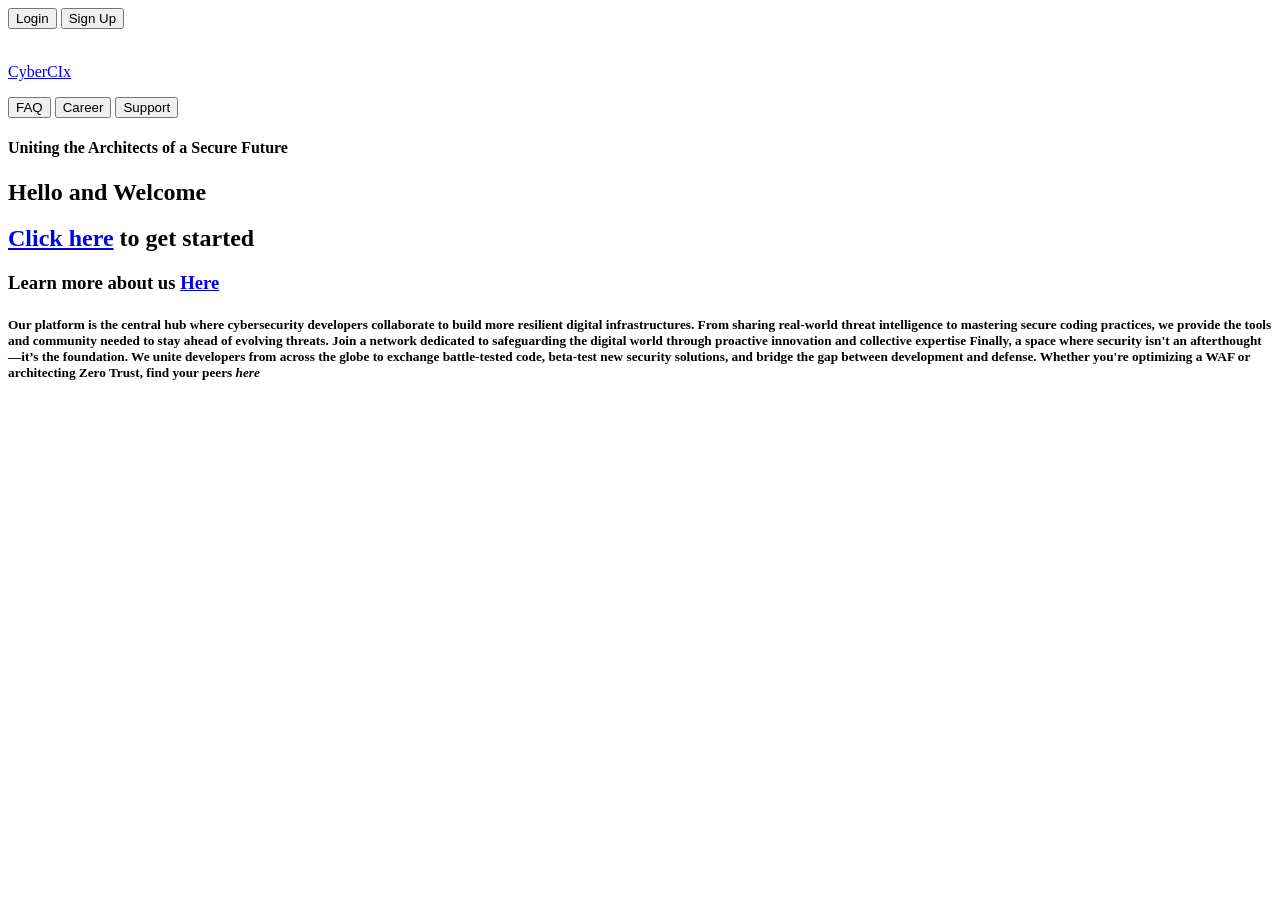
==== index.html @ f703ee5b "Rename cybercix/cybercix.html to index.html" ====
<!DOCTYPE html>

<html>

<head>
  <link rel="preconnect" href="https://fonts.googleapis.com">
  <link rel="preconnect" href="https://fonts.gstatic.com" crossorigin>
  <link href="https://fonts.googleapis.com/css2?family=Saira:ital,wght@0,100..900;1,100..900&display=swap" rel="stylesheet">
  <link rel="stylesheet" href="body.css">
  <link rel="stylesheet" href="header.css">
  <link rel="stylesheet" href="sidebar.css">
  <link rel="stylesheet" href="general.css">
  <title>CyberCIx | Main Page</title>
</head>



<body>
  <header>
    <div class="left-section">
      <a href="cybercix/login.html"><button class="login-button">Login</button></a>
      <a href="cybercix/register.html"><button class="signup-button">Sign Up</button></a>
    </div>

    <div class="middle-section">
      <a href="../cybercix.html"><img class="logo" src="cybercix/icons/logo.jpg" alt=""></a>
      <a href="../cybercix.html"><p>CyberCIx</p></a>
    </div>

    <div class="right-section">
      <a href="cybercix/FAQ.html"><button class="login-button">FAQ</button></a>
      <button class="signup-button">Career</button>
      <button class="login-button">Support</button>
    </div>
  </header>

  <section class="Welcome">
    <h4>Uniting the Architects of a Secure Future</h4>
    <h1>Hello and Welcome</h1>
    <h2><a href="cybercix/register.html"><strong>Click here</strong></a> to get started</h2>
    <h3>Learn more about us <a href="cybercix/FAQ.html"><strong>Here</strong></a></h3>
    <h5>Our platform is the central hub where cybersecurity developers collaborate to build more resilient digital infrastructures. From sharing real-world threat intelligence to mastering secure coding practices, we provide the tools and community needed to stay ahead of evolving threats. Join a network dedicated to safeguarding the digital world through proactive innovation and collective expertise Finally, a space where security isn't an afterthought—it’s the foundation. We unite developers from across the globe to exchange battle-tested code, beta-test new security solutions, and bridge the gap between development and defense. Whether you're optimizing a WAF or architecting Zero Trust, find your peers <em>here</em></h5>
  </section>

</body>


</html>
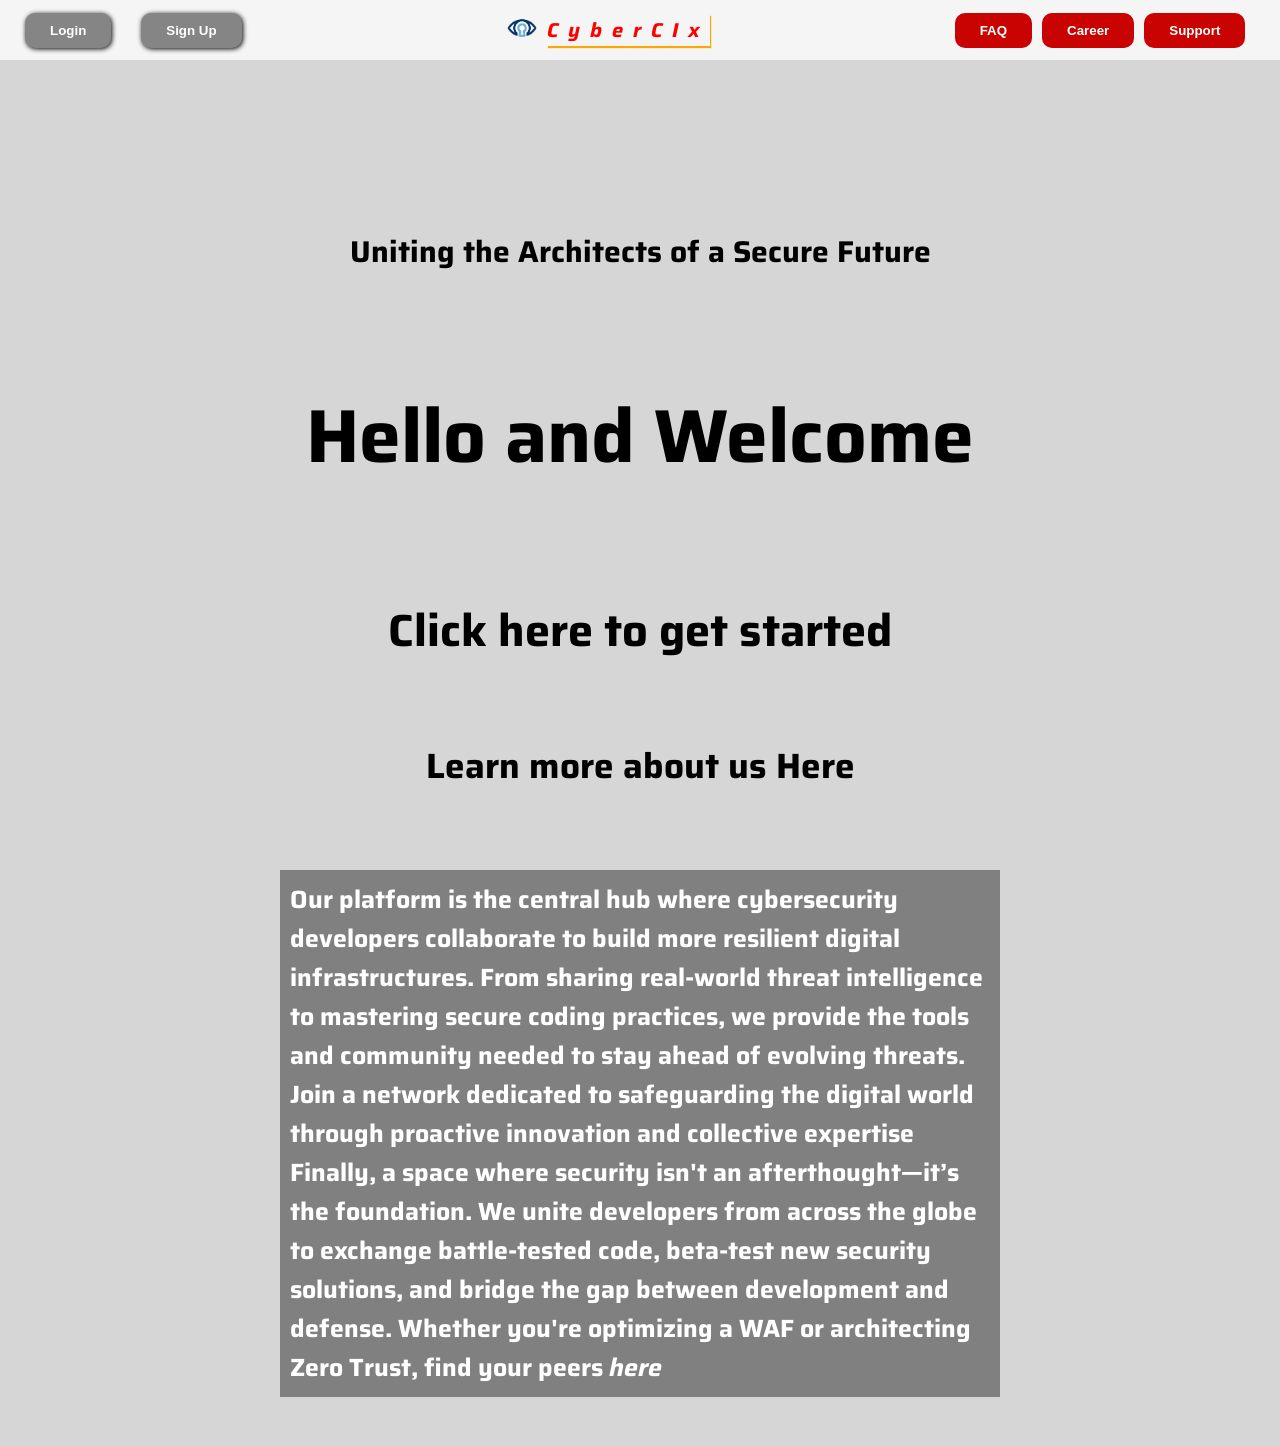
==== commit f81b79b4: "Fix HTML formatting and structure" ====
--- a/index.html
+++ b/index.html
@@ -24,7 +24,7 @@
 
     <div class="middle-section">
       <a href="../cybercix.html"><img class="logo" src="cybercix/icons/logo.jpg" alt=""></a>
-      <a href="../cybercix.html"><p>CyberCIx</p></a>
+      <a href="cybercix.html"><p>CyberCIx</p></a>
     </div>
 
     <div class="right-section">
--- a/body.css
+++ b/body.css
@@ -0,0 +1,30 @@
+.Welcome{
+  font-family: "Saira", sans-serif;
+  display: flex;
+  flex-direction: column;
+  align-items: center;
+  justify-content: center;
+  font-weight: bolder;
+  font-size: 30px;
+  height: 100%;
+  margin-top: 120px;
+}
+.Welcome strong:hover{
+  cursor: pointer;
+  text-decoration: underline;
+}
+.Welcome h1{
+  font-size: 75px;
+}
+
+.Welcome h5{
+  background-color: grey;
+  color: white;
+  width: 700px;
+  padding: 10px;
+}
+
+.Welcome a{
+  color: black;
+  text-decoration: none;
+}
--- a/header.css
+++ b/header.css
@@ -0,0 +1,100 @@
+header{
+  position: fixed;
+  top: 0px;
+  left: 0px;
+  display: flex;
+  flex-direction: row;
+  align-items: center;
+  height: 60px;
+  background-color: rgb(245, 245, 245);
+  z-index: 1;
+  width: 100%;
+}
+
+.left-section{
+  display: flex;
+  align-items: center;
+  margin-left: 10px;
+  margin-right: 100px;
+  flex-shrink: 0;
+}
+.middle-section{
+  display: flex;
+  align-items: center;
+  justify-content: center;
+  flex: 1;
+  width: 150px;
+  height: 60px;
+}
+
+.middle-section img{
+  width: 95px;
+}
+
+.middle-section a{
+  text-decoration: none;
+}
+
+.middle-section p {
+  font-family: "Saira", sans-serif;
+  font-style:oblique;
+  color: red;
+  font-size: 20px;
+  font-weight: bold;
+  letter-spacing: 10px;
+  box-shadow: 1px 2px 1px rgb(255, 166, 0);
+  transition: all 1s;
+}
+
+.middle-section p:hover{
+  cursor: pointer;
+  color: rgb(255, 166, 0);
+}
+
+
+.right-section{
+  width: 300px;
+  display: flex;
+  align-items: center;
+  justify-content: center;
+  padding-right: 30px;
+  margin-left: 100px;
+}
+
+button{
+  font-weight: bold;
+  padding: 10px 25px;
+  width: fit-content;
+  margin: 15px;
+  border-radius: 10px;
+  border: none;
+  box-shadow: 1px 1px 5px black;
+  background-color: rgb(133, 133, 133);
+  color: white;
+  transition: all 0.125s;
+}
+
+
+
+button:hover{
+  cursor: pointer;
+  color: rgb(133, 133, 133);
+  background-color: white;
+}
+
+
+.right-section button{
+  background-color: rgb(201, 2, 2);
+  margin: 5px;
+  box-shadow: none;
+}
+
+.right-section button:hover{
+  background-color: rgb(255, 166, 0);
+  color: black;
+}
+
+.middle-section img{
+  width: 50px;
+  cursor: pointer;
+}
--- a/general.css
+++ b/general.css
@@ -0,0 +1,5 @@
+body{
+  font-family: Arial, Helvetica, sans-serif;
+  background-color: rgb(214, 214, 214);
+  padding-top: 60px;
+}
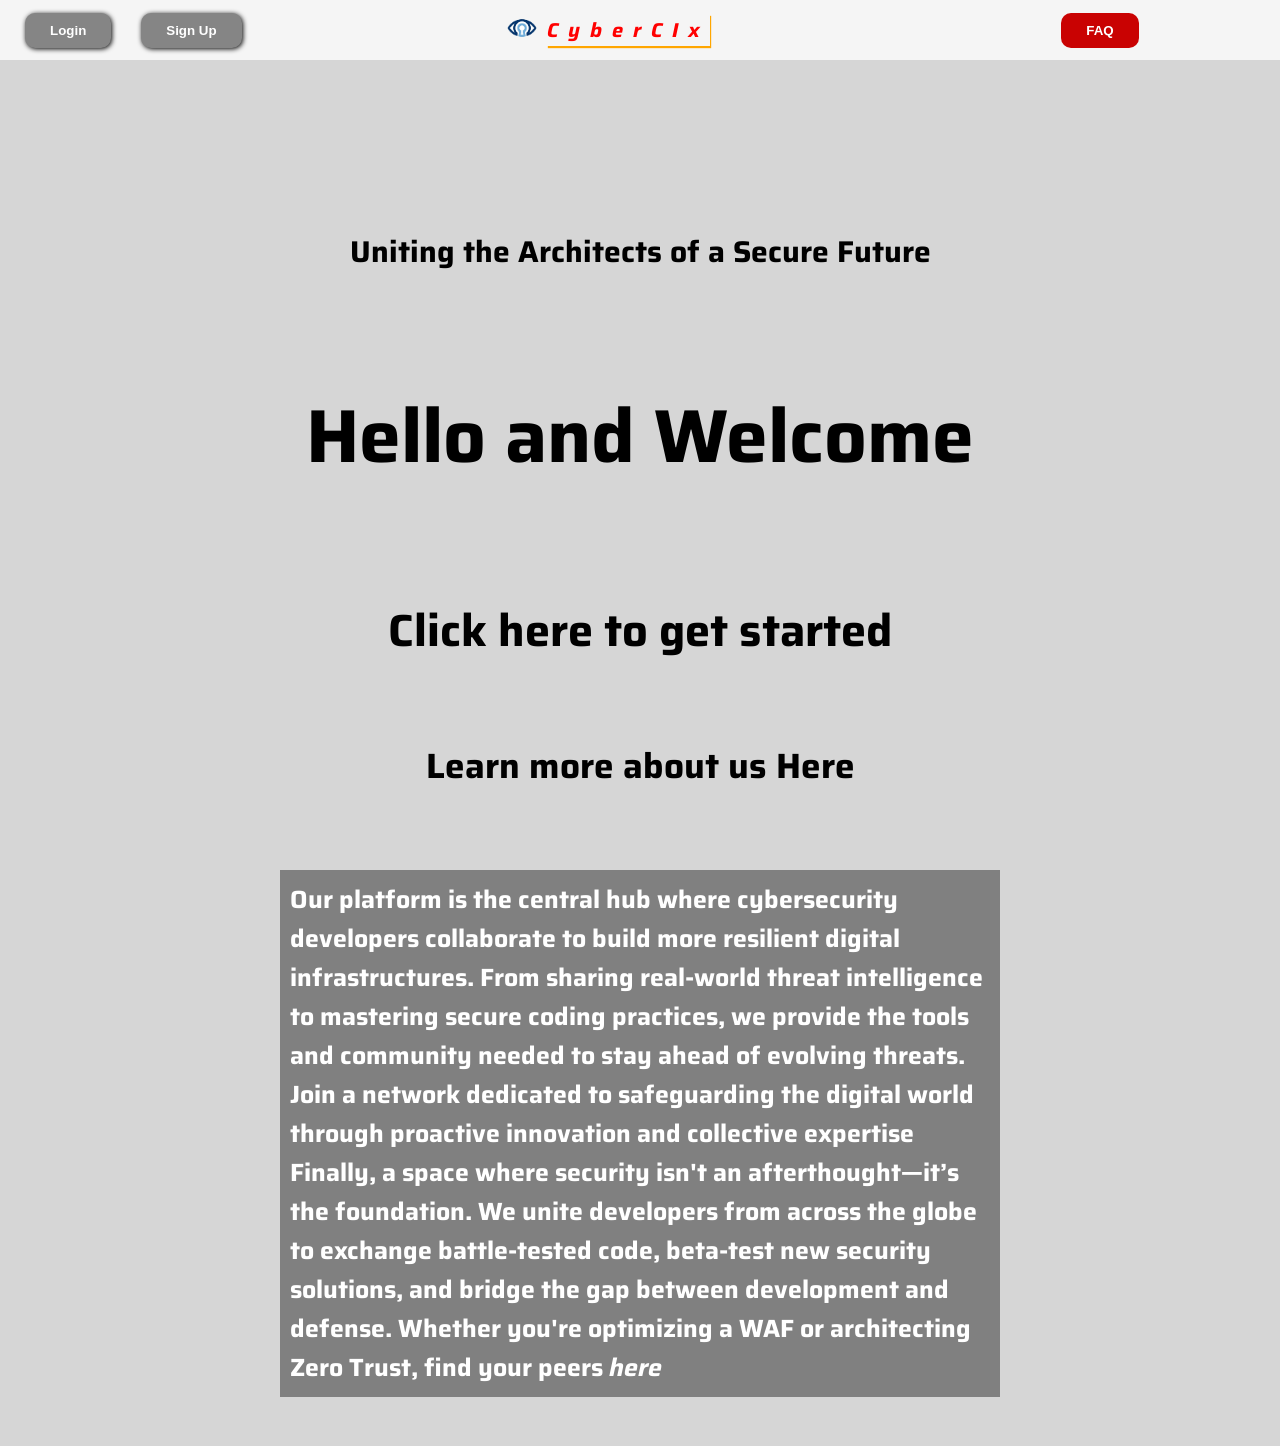
==== commit 9e681516: "removed unnecessary buttons" ====
--- a/index.html
+++ b/index.html
@@ -23,14 +23,12 @@
     </div>
 
     <div class="middle-section">
-      <a href="../cybercix.html"><img class="logo" src="cybercix/icons/logo.jpg" alt=""></a>
-      <a href="cybercix.html"><p>CyberCIx</p></a>
+      <a href="index.html"><img class="logo" src="cybercix/icons/logo.jpg" alt=""></a>
+      <a href="index.html"><p>CyberCIx</p></a>
     </div>
 
     <div class="right-section">
       <a href="cybercix/FAQ.html"><button class="login-button">FAQ</button></a>
-      <button class="signup-button">Career</button>
-      <button class="login-button">Support</button>
     </div>
   </header>
 
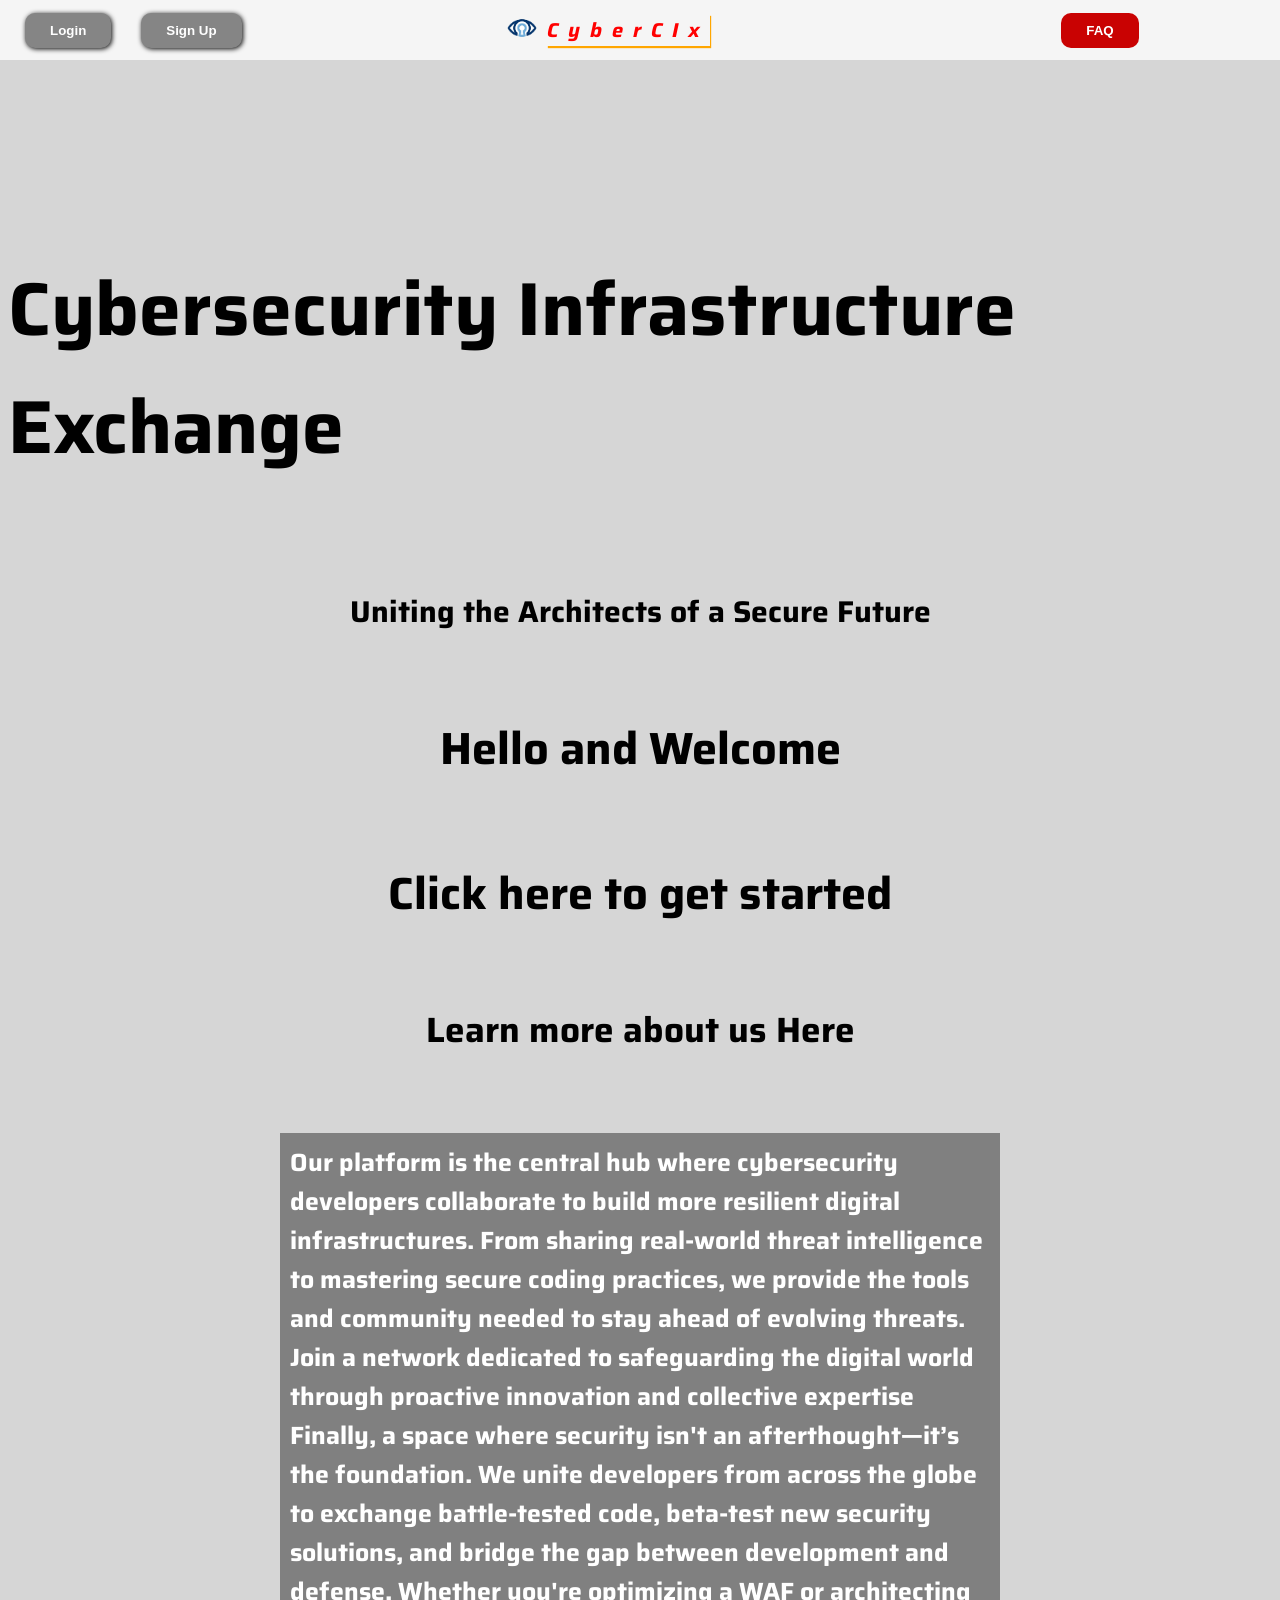
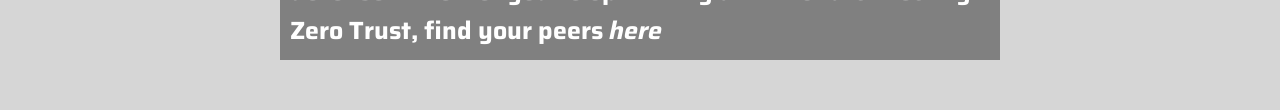
==== commit 9abe5e25: "added some changes in welcome sections and website name on top" ====
--- a/index.html
+++ b/index.html
@@ -33,8 +33,9 @@
   </header>
 
   <section class="Welcome">
+    <h1>Cybersecurity Infrastructure Exchange</h1>
     <h4>Uniting the Architects of a Secure Future</h4>
-    <h1>Hello and Welcome</h1>
+    <h2>Hello and Welcome</h1>
     <h2><a href="cybercix/register.html"><strong>Click here</strong></a> to get started</h2>
     <h3>Learn more about us <a href="cybercix/FAQ.html"><strong>Here</strong></a></h3>
     <h5>Our platform is the central hub where cybersecurity developers collaborate to build more resilient digital infrastructures. From sharing real-world threat intelligence to mastering secure coding practices, we provide the tools and community needed to stay ahead of evolving threats. Join a network dedicated to safeguarding the digital world through proactive innovation and collective expertise Finally, a space where security isn't an afterthought—it’s the foundation. We unite developers from across the globe to exchange battle-tested code, beta-test new security solutions, and bridge the gap between development and defense. Whether you're optimizing a WAF or architecting Zero Trust, find your peers <em>here</em></h5>
